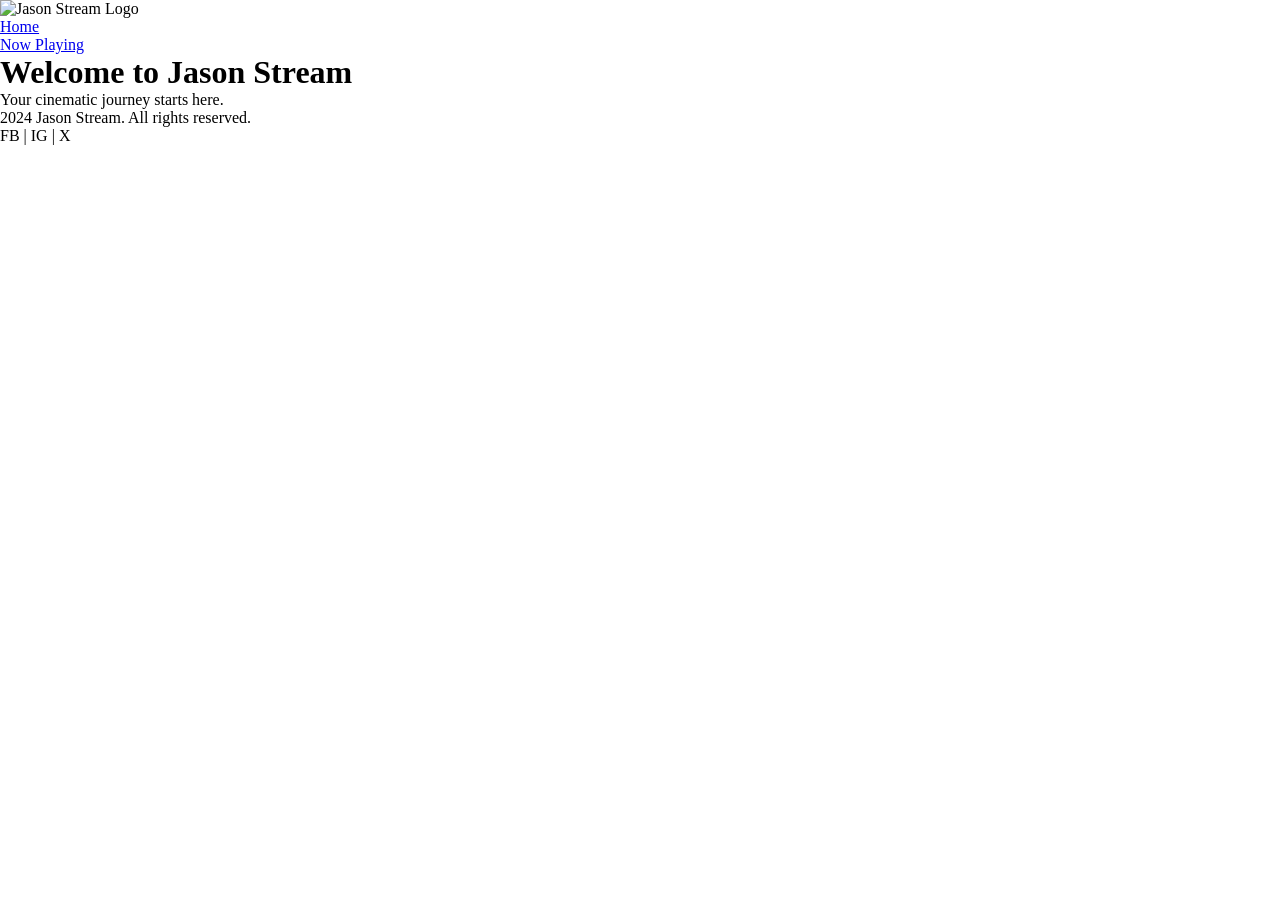
==== index.html @ 97dd325b "base html structure and initial css" ====
<!doctype html>
<html lang="en">
  <head>
    <meta charset="UTF-8" />
    <meta name="viewport" content="width=device-width, initial-scale=1.0" />
    <title>Document</title>
    <script type="module" src="ui.js"></script>
    <link rel="stylesheet" href="style.css" />
  </head>
  <body>
    <header></header>

    <nav class="navbar" id="navbar">
      <div class="logo" id="logo">
        <img src="images/logo.png" alt="Jason Stream Logo" />
      </div>
      <ul class="nav-links" id="nav-links">
        <li><a href="#">Home</a></li>
        <li><a href="#">Now Playing</a></li>
      </ul>
    </nav>

    <main class="content-area" id="content-area">
      <h1>Welcome to Jason Stream</h1>
      <p>Your cinematic journey starts here.</p>
    </main>

    <footer>
      <p>2024 Jason Stream. All rights reserved.</p>
      <div class="social-media" id="social-media">
        <span>FB</span> | <span>IG</span> | <span>X</span>
      </div>
    </footer>
  </body>
</html>
---- style.css ----
:root {
  /* Main Back */
  --deep-slate: #1e293b;
  /* Navbars, Footers, Other Backgrounds */
  --muted-slate: #334155;
  /* Main Buttons, Links, and Icons */
  --electric-blue: #3b82f6;
  /* Hover States */
  --sky-blue: #60a5fa;
  /* Search Bars and Input Fields */
  --navy-shadow: #0F172A;
  /* Titles and Body Text */
  --ghost-white: #F8FAFC;
  /* Subtitles and other labels */
  --cool-gray: #94A3B8;
  /* Additional Buttons */
  --indigo-blue: #6366F1;


}


*{
  box-sizing: border-box;
  margin: 0;
  padding: 0;
}
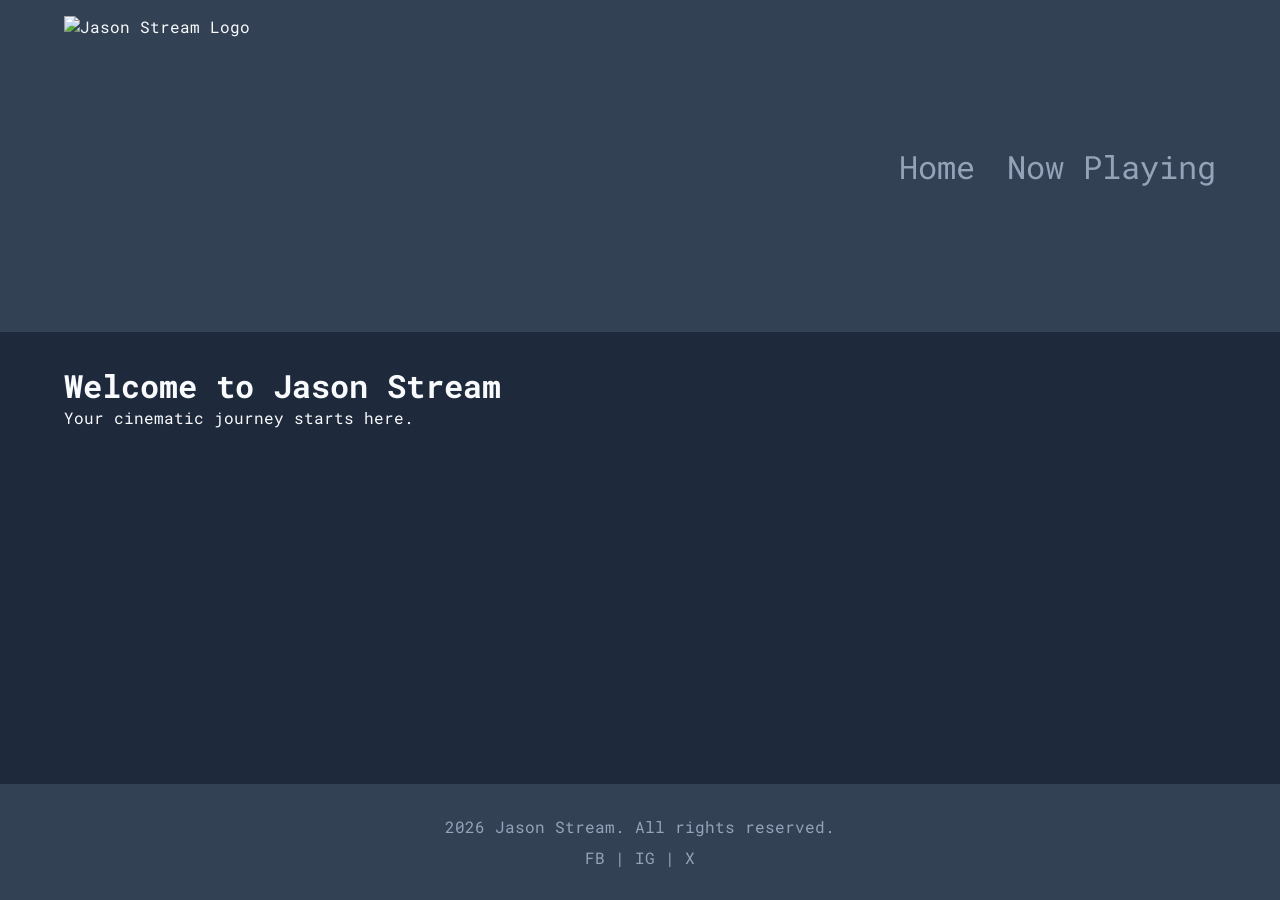
==== commit 600f00af: "base styling" ====
--- a/index.html
+++ b/index.html
@@ -6,6 +6,12 @@
     <title>Document</title>
     <script type="module" src="ui.js"></script>
     <link rel="stylesheet" href="style.css" />
+    <link rel="preconnect" href="https://fonts.googleapis.com" />
+    <link rel="preconnect" href="https://fonts.gstatic.com" crossorigin />
+    <link
+      href="https://fonts.googleapis.com/css2?family=Roboto+Mono:ital,wght@0,100..700;1,100..700&display=swap"
+      rel="stylesheet"
+    />
   </head>
   <body>
     <header></header>
@@ -25,11 +31,12 @@
       <p>Your cinematic journey starts here.</p>
     </main>
 
-    <footer>
-      <p>2024 Jason Stream. All rights reserved.</p>
+    <footer class="main-footer">
+      <p>2026 Jason Stream. All rights reserved.</p>
       <div class="social-media" id="social-media">
         <span>FB</span> | <span>IG</span> | <span>X</span>
       </div>
     </footer>
+    
   </body>
 </html>
--- a/style.css
+++ b/style.css
@@ -8,20 +8,78 @@
   /* Hover States */
   --sky-blue: #60a5fa;
   /* Search Bars and Input Fields */
-  --navy-shadow: #0F172A;
+  --navy-shadow: #0f172a;
   /* Titles and Body Text */
-  --ghost-white: #F8FAFC;
+  --ghost-white: #f8fafc;
   /* Subtitles and other labels */
-  --cool-gray: #94A3B8;
+  --cool-gray: #94a3b8;
   /* Additional Buttons */
-  --indigo-blue: #6366F1;
-
-
+  --indigo-blue: #6366f1;
 }
 
-
-*{
+* {
   box-sizing: border-box;
   margin: 0;
   padding: 0;
 }
+
+body {
+  font-family: "Roboto Mono", monospace;
+  background-color: var(--deep-slate);
+  color: var(--ghost-white);
+  display: flex;
+  flex-direction: column;
+  min-height: 100vh;
+}
+
+.navbar {
+  display: flex;
+  justify-content: space-between;
+  align-items: center;
+  padding: 1rem 5%;
+  background-color: var(--muted-slate);
+  border-bottom: 1px var(--deep-slate);
+}
+
+.logo {
+  display: flex;
+  align-items: center;
+  gap: 10px;
+}
+
+.logo img {
+  height: 300px;
+}
+
+.nav-links {
+  display: flex;
+  list-style: none;
+  gap: 2rem;
+}
+
+.nav-links a {
+  text-decoration: none;
+  font-size: 2rem;
+  color: var(--cool-gray);
+  transition: color 0.3s;
+}
+.nav-links a:hover {
+  color: var(--sky-blue);
+}
+
+.content-area {
+  flex: 1;
+  padding: 2rem 5%;
+}
+
+.main-footer {
+  background-color: var(--muted-slate);
+  padding: 2rem 5%;
+  text-align: center;
+  border-top: 1px solid var(--deep-slate);
+  color: var(--cool-gray);
+}
+
+.social-media{
+    margin-top: 10px;
+}
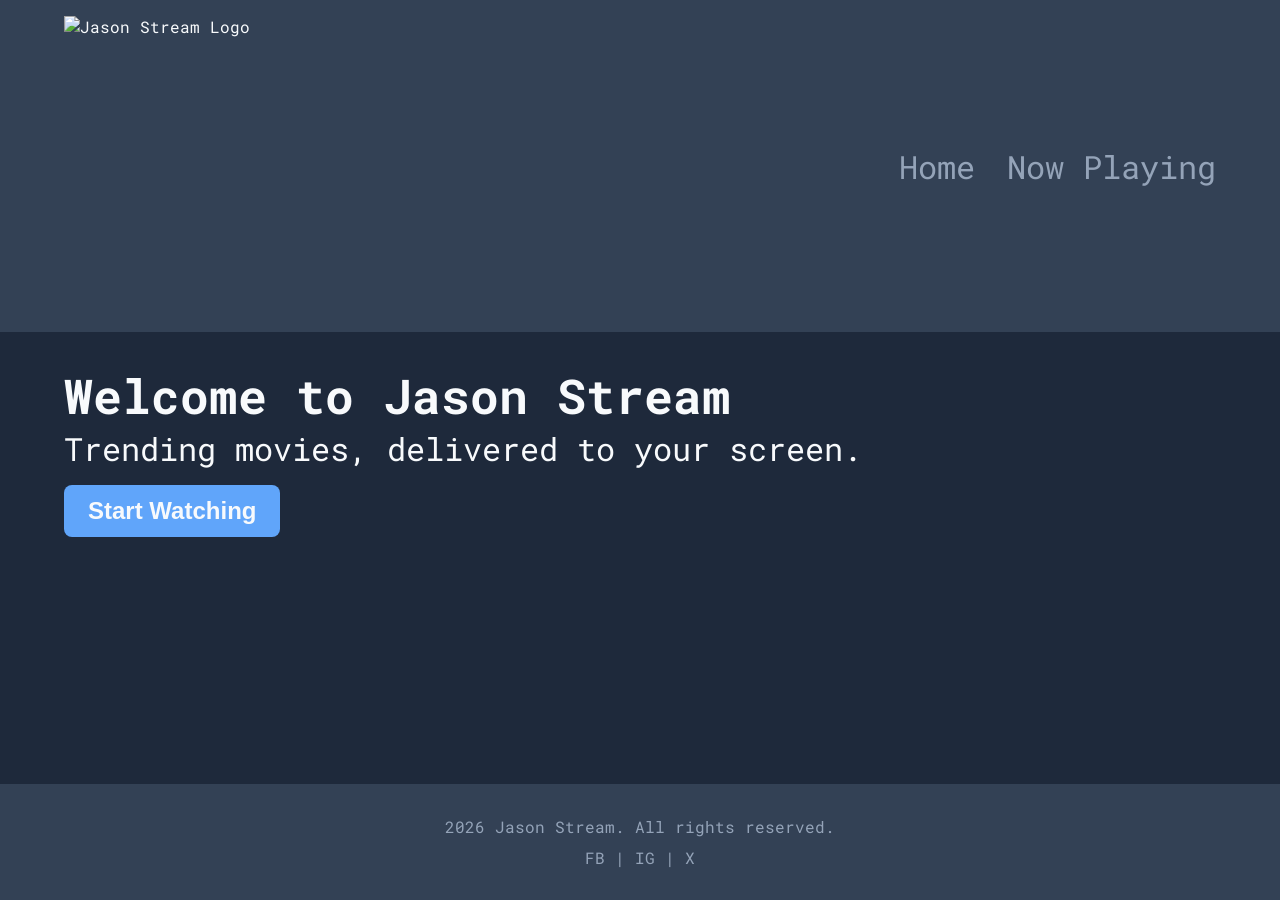
==== commit af87fe1d: "page navigation" ====
--- a/index.html
+++ b/index.html
@@ -4,7 +4,6 @@
     <meta charset="UTF-8" />
     <meta name="viewport" content="width=device-width, initial-scale=1.0" />
     <title>Document</title>
-    <script type="module" src="ui.js"></script>
     <link rel="stylesheet" href="style.css" />
     <link rel="preconnect" href="https://fonts.googleapis.com" />
     <link rel="preconnect" href="https://fonts.gstatic.com" crossorigin />
@@ -14,6 +13,7 @@
     />
   </head>
   <body>
+    <script type="module" src="ui.js"></script>
     <header></header>
 
     <nav class="navbar" id="navbar">
@@ -21,12 +21,12 @@
         <img src="images/logo.png" alt="Jason Stream Logo" />
       </div>
       <ul class="nav-links" id="nav-links">
-        <li><a href="#">Home</a></li>
-        <li><a href="#">Now Playing</a></li>
+        <li><a href="#" id="home-link">Home</a></li>
+        <li><a href="#" id="now-playing-link">Now Playing</a></li>
       </ul>
     </nav>
 
-    <main class="content-area" id="content-area">
+    <main class="content-area" id="main-content">
       <h1>Welcome to Jason Stream</h1>
       <p>Your cinematic journey starts here.</p>
     </main>
@@ -37,6 +37,5 @@
         <span>FB</span> | <span>IG</span> | <span>X</span>
       </div>
     </footer>
-    
   </body>
 </html>
--- a/style.css
+++ b/style.css
@@ -70,6 +70,7 @@
 .content-area {
   flex: 1;
   padding: 2rem 5%;
+  font-size: 32px;
 }
 
 .main-footer {
@@ -83,3 +84,19 @@
 .social-media{
     margin-top: 10px;
 }
+
+.sw-button{
+    background-color: var(--sky-blue);
+    color: var(--ghost-white);
+    padding: 12px 24px;
+    margin-top: 15px;
+    border: none;
+    border-radius: 8px;
+    font-size: 1.5rem;
+    font-weight: bold;
+    transition: transform .2s, background-color .2s;
+}
+.sw-button:hover{
+    background-color: var(--electric-blue);
+    transform: scale(1.05);
+}
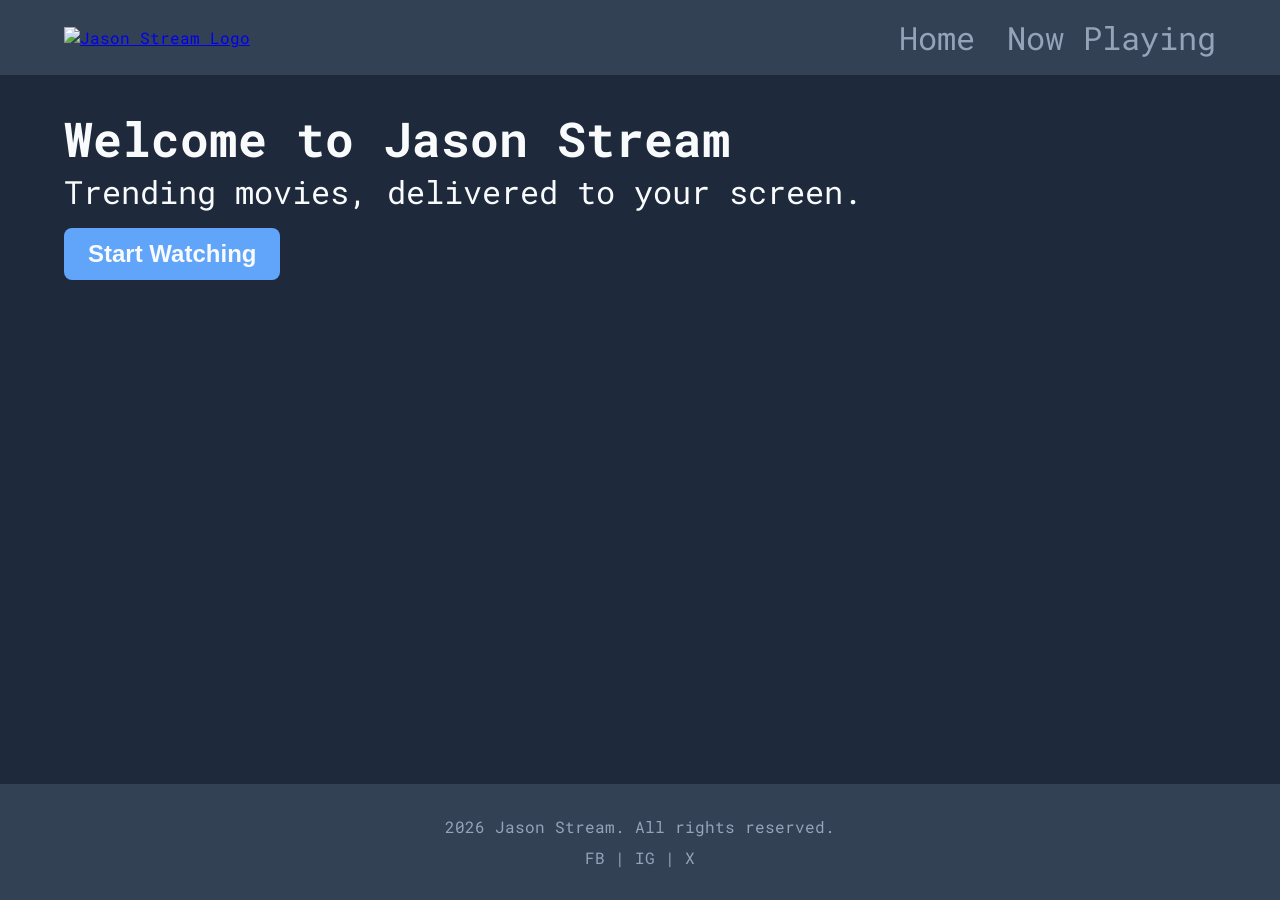
==== commit 443ae79c: "can now click logo to go home" ====
--- a/index.html
+++ b/index.html
@@ -18,7 +18,9 @@
 
     <nav class="navbar" id="navbar">
       <div class="logo" id="logo">
+        <a href="#" id="home-link">
         <img src="images/logo.png" alt="Jason Stream Logo" />
+        </a>
       </div>
       <ul class="nav-links" id="nav-links">
         <li><a href="#" id="home-link">Home</a></li>
